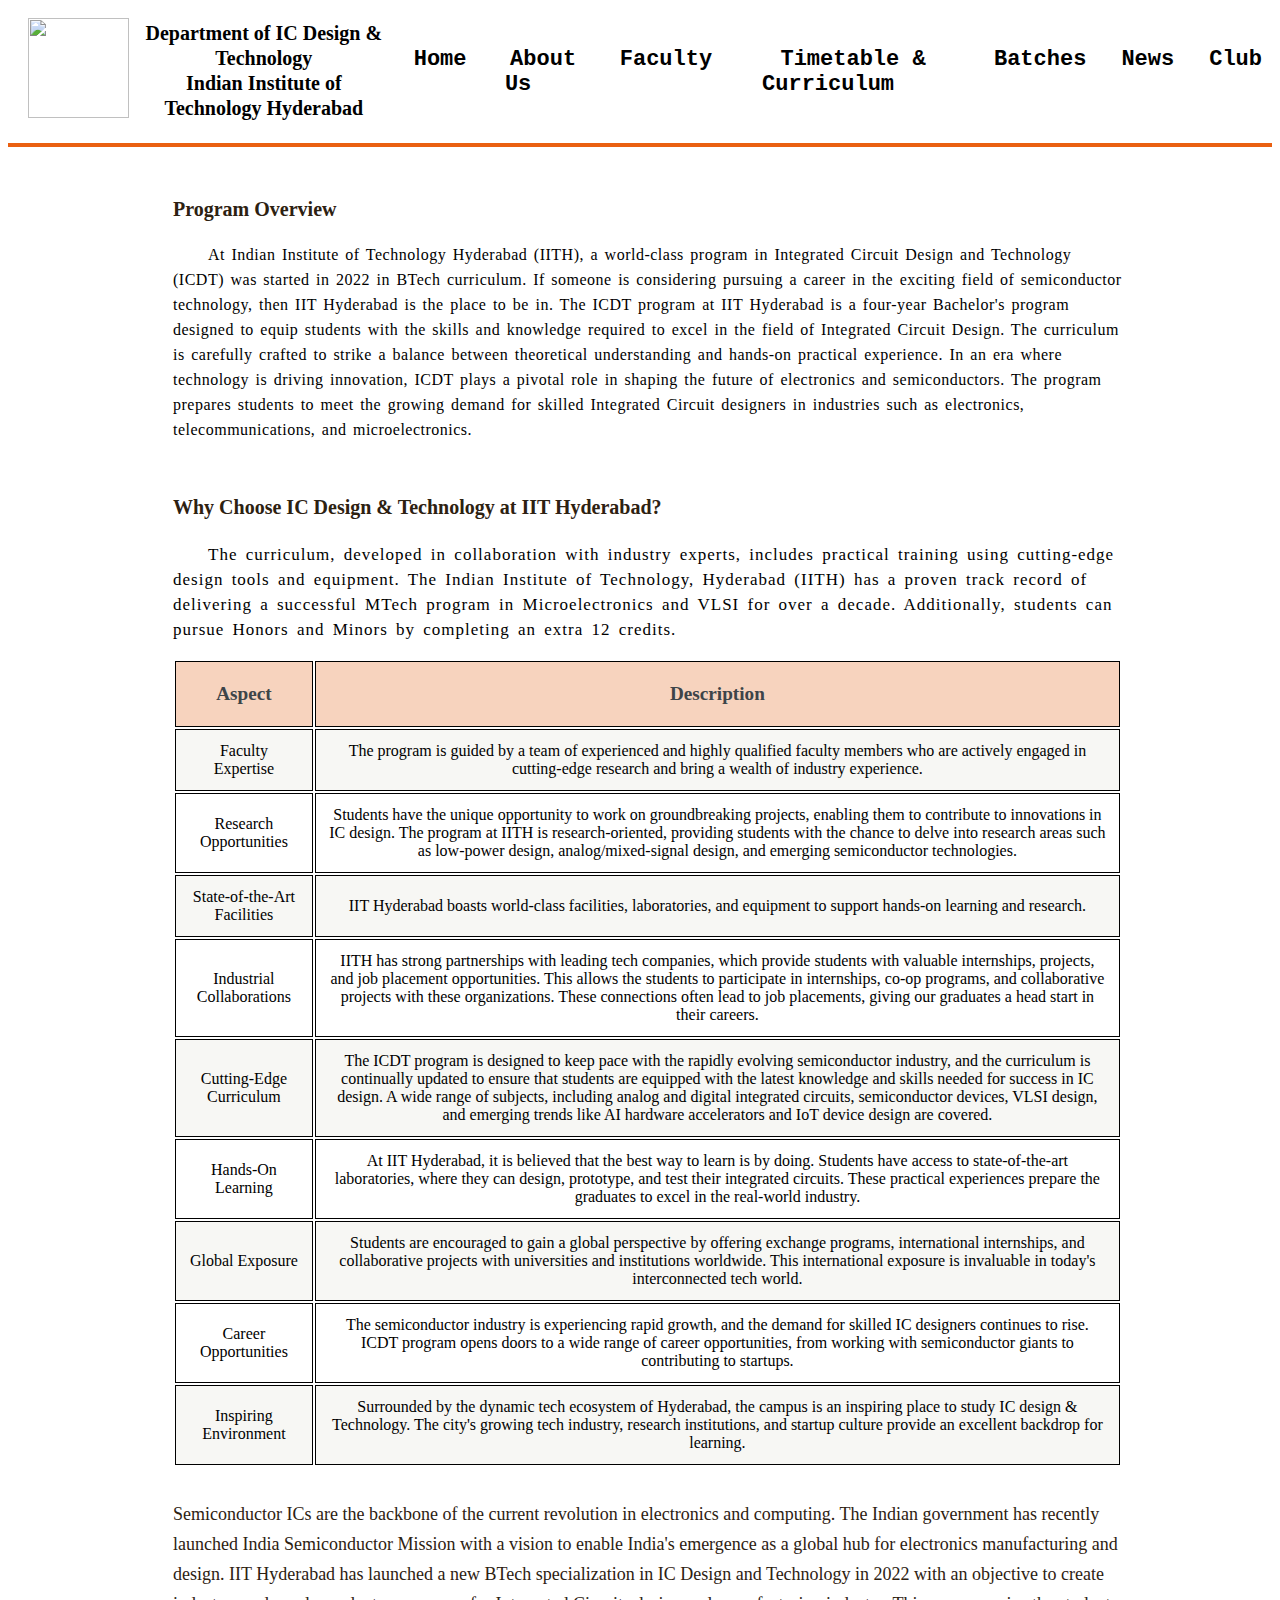
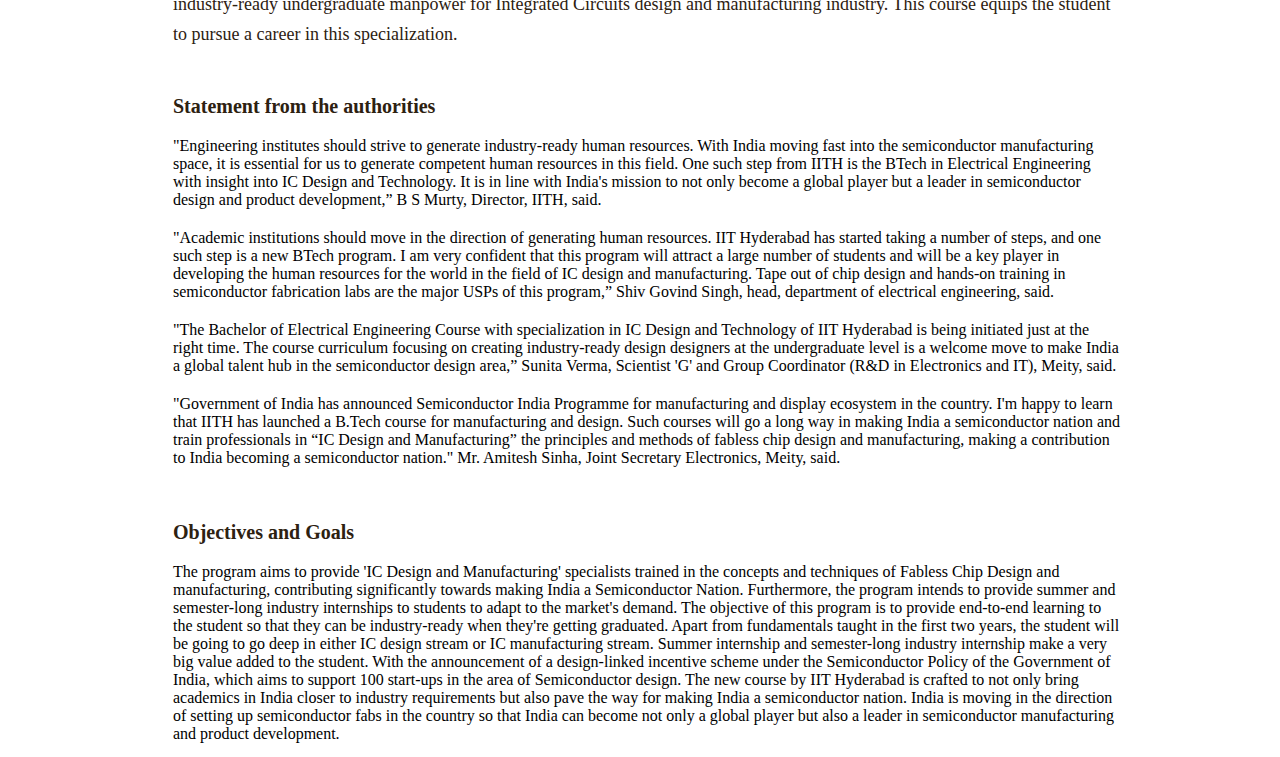
==== about.html @ 4a528036 "Add files via upload" ====
<!DOCTYPE html>
<html>
<head>
  <meta name="viewport" content="width=device-width, initial-scale=1">
  <link rel="preconnect" href="https://fonts.googleapis.com" />
  <link rel="preconnect" href="https://fonts.gstatic.com" crossorigin />
  <link href="https://pvinis.github.io/iosevka-webfont/3.4.1/iosevka.css" rel="stylesheet" />
  <link rel="stylesheet" href="webmain.css">
  <link rel="icon" type="image/png" href="https://ee.iith.ac.in/images/favicon.png"/>
  <title>About Us</title>
</head>
<body>
  <header>
    <nav class="navbar">
      <ul>
        <li><img src="https://ee.iith.ac.in/images/iith.png" height="100px" width="101px"></li>
        <div class="textt">
          <span class="nameofdept">Department of IC Design & Technology</span><br>
          <span class="instiname">Indian Institute of Technology Hyderabad</span>
        </div>
        <li><a href="/index.html">Home</a></li>
        <li><a href="/about.html">About Us</a></li>
        <li><a href="/faculty.html">Faculty</a></li>
        <li><a href="/timetable.html">Timetable & Curriculum</a></li>
        <li><a href="/students.html">Batches</a></li>
        <li><a href="club.html">News</a></li>
        <li><a href="club.html">Club</a></li>
      </ul>
    </nav>
    <hr>
  </header>
  <main>
  <section style="padding-left: 15px;">
    <section>
      <h3 style="color: rgb(45, 33, 17); margin-top: 50px; font-size: 20px; word-spacing: 200%; line-height: 25px;">Program Overview</h3>
      <p style="letter-spacing: 0.5px; word-spacing: 2px; display: block; line-height: 25px; text-indent: 35px;">At Indian Institute of Technology Hyderabad (IITH), a world-class program in Integrated Circuit Design and Technology (ICDT) was started in 2022 in BTech curriculum. If someone is considering pursuing a career in the exciting field of semiconductor technology, then IIT Hyderabad is the place to be in. The ICDT program at IIT Hyderabad is a four-year Bachelor's program designed to equip students with the skills and knowledge required to excel in the field of Integrated Circuit Design. The curriculum is carefully crafted to strike a balance between theoretical understanding and hands-on practical experience. In an era where technology is driving innovation, ICDT plays a pivotal role in shaping the future of electronics and semiconductors. The program prepares students to meet the growing demand for skilled Integrated Circuit designers in industries such as electronics, telecommunications, and microelectronics.</p>
    </section>
    <section>
      <h3 style="color: rgb(45, 33, 17); margin-top: 50px; font-size: 20px; word-spacing: 200%; line-height: 30px; display: block; font-weight: 600; ">Why Choose IC Design & Technology at IIT Hyderabad?</h3>
      <p style="font-size: 17px; text-indent: 35px; letter-spacing: 1px; word-spacing: 3px; line-height: 25px;">The curriculum, developed in collaboration with industry experts, includes practical training using cutting-edge design tools and equipment. The Indian Institute of Technology, Hyderabad (IITH) has a proven track record of delivering a successful MTech program in Microelectronics and VLSI for over a decade. Additionally, students can pursue Honors and Minors by completing an extra 12 credits.</p>
    </section>
    <table style="display: block; margin-top: 15px; " class="tb">
      <thead style="text-align: center; line-height: 35px;">
        <th>Aspect</th>
        <th>Description</th>
      </thead>
      <tr>
        <td>Faculty Expertise</td>
        <td>The program is guided by a team of experienced and highly qualified faculty members who are actively engaged in cutting-edge research and bring a wealth of industry experience.</td>
      </tr>
      <tr>
        <td>Research Opportunities</td>
        <td>Students have the unique opportunity to work on groundbreaking projects, enabling them to contribute to innovations in IC design. The program at IITH is research-oriented, providing students with the chance to delve into research areas such as low-power design, analog/mixed-signal design, and emerging semiconductor technologies.</td>
      </tr>
      <tr>
        <td>State-of-the-Art Facilities</td>
        <td>IIT Hyderabad boasts world-class facilities, laboratories, and equipment to support hands-on learning and research.</td>
      </tr>
      <tr>
        <td>Industrial Collaborations</td>
        <td>IITH has strong partnerships with leading tech companies, which provide students with valuable internships, projects, and job placement opportunities. This allows the students to participate in internships, co-op programs, and collaborative projects with these organizations. These connections often lead to job placements, giving our graduates a head start in their careers.</td>
      </tr>
      <tr>
        <td>Cutting-Edge Curriculum</td>
        <td>The ICDT program is designed to keep pace with the rapidly evolving semiconductor industry, and the curriculum is continually updated to ensure that students are equipped with the latest knowledge and skills needed for success in IC design. A wide range of subjects, including analog and digital integrated circuits, semiconductor devices, VLSI design, and emerging trends like AI hardware accelerators and IoT device design are covered.</td>
      </tr>
      <tr>
        <td>Hands-On Learning</td>
        <td>At IIT Hyderabad, it is believed that the best way to learn is by doing. Students have access to state-of-the-art laboratories, where they can design, prototype, and test their integrated circuits. These practical experiences prepare the graduates to excel in the real-world industry.</td>
      </tr>
      <tr>
        <td>Global Exposure</td>
        <td>Students are encouraged to gain a global perspective by offering exchange programs, international internships, and collaborative projects with universities and institutions worldwide. This international exposure is invaluable in today's interconnected tech world.</td>
      </tr>
      <tr>
        <td>Career Opportunities</td>
        <td>The semiconductor industry is experiencing rapid growth, and the demand for skilled IC designers continues to rise. ICDT program opens doors to a wide range of career opportunities, from working with semiconductor giants to contributing to startups.</td>
      </tr>
      <tr>
        <td>Inspiring Environment</td>
        <td>Surrounded by the dynamic tech ecosystem of Hyderabad, the campus is an inspiring place to study IC design & Technology. The city's growing tech industry, research institutions, and startup culture provide an excellent backdrop for learning.</td>
      </tr>
    </table>
    <section style="margin-top: 15px; margin-bottom: 10px; color: rgb(45, 33, 17); margin-top: 5px; font-size: 18px; word-spacing: 200%; line-height: 30px; margin-bottom: 50px;">
      <p>Semiconductor ICs are the backbone of the current revolution in electronics and computing. The Indian government has recently launched India Semiconductor Mission with a vision to enable India's emergence as a global hub for electronics manufacturing and design. IIT Hyderabad has launched a new BTech specialization in IC Design and Technology in 2022 with an objective to create industry-ready undergraduate manpower for Integrated Circuits design and manufacturing industry. This course equips the student to pursue a career in this specialization.</p>
    </section>
    <section>
      <strong style="color: rgb(45, 33, 17); margin-top: 50px; font-size: 20px; word-spacing: 200%; line-height: 10px;">Statement from the authorities</strong>
      <p class="divs" style="margin-top: 20px;">
        "Engineering institutes should strive to generate industry-ready human resources. With India moving fast into the semiconductor manufacturing space, it is essential for us to generate competent human resources in this field. One such step from IITH is the BTech in Electrical Engineering with insight into IC Design and Technology. It is in line with India's mission to not only become a global player but a leader in semiconductor design and product development,” B S Murty, Director, IITH, said.
      </p>
      <p class="divs" style="margin-top: 20px;"> "Academic institutions should move in the direction of generating human resources. IIT Hyderabad has started taking a number of steps, and one such step is a new BTech program. I am very confident that this program will attract a large number of students and will be a key player in developing the human resources for the world in the field of IC design and manufacturing. Tape out of chip design and hands-on training in semiconductor fabrication labs are the major USPs of this program,” Shiv Govind Singh, head, department of electrical engineering, said.</p>
      <p class="divs" style="margin-top: 20px;">
        "The Bachelor of Electrical Engineering Course with specialization in IC Design and Technology of IIT Hyderabad is being initiated just at the right time. The course curriculum focusing on creating industry-ready design designers at the undergraduate level is a welcome move to make India a global talent hub in the semiconductor design area,” Sunita Verma, Scientist 'G' and Group Coordinator (R&D in Electronics and IT), Meity, said.
      </p>
      <p class="divs" style="margin-top: 20px;"> "Government of India has announced Semiconductor India Programme for manufacturing and display ecosystem in the country. I'm happy to learn that IITH has launched a B.Tech course for manufacturing and design. Such courses will go a long way in making India a semiconductor nation and train professionals in “IC Design and Manufacturing” the principles and methods of fabless chip design and manufacturing, making a contribution to India becoming a semiconductor nation." Mr. Amitesh Sinha, Joint Secretary Electronics, Meity, said.
      </p>
    </section>
    <section>
      <strong style="color: rgb(45, 33, 17); margin-top: 50px; font-size: 20px; word-spacing: 200%; line-height: 30px; display: block; font-weight: 600; ">Objectives and Goals</strong>
      <p>The program aims to provide 'IC Design and Manufacturing' specialists trained in the concepts and techniques of Fabless Chip Design and manufacturing, contributing significantly towards making India a Semiconductor Nation. Furthermore, the program intends to provide summer and semester-long industry internships to students to adapt to the market's demand. The objective of this program is to provide end-to-end learning to the student so that they can be industry-ready when they're getting graduated. Apart from fundamentals taught in the first two years, the student will be going to go deep in either IC design stream or IC manufacturing stream. Summer internship and semester-long industry internship make a very big value added to the student. With the announcement of a design-linked incentive scheme under the Semiconductor Policy of the Government of India, which aims to support 100 start-ups in the area of Semiconductor design. The new course by IIT Hyderabad is crafted to not only bring academics in India closer to industry requirements but also pave the way for making India a semiconductor nation. India is moving in the direction of setting up semiconductor fabs in the country so that India can become not only a global player but also a leader in semiconductor manufacturing and product development.
      </p>
    </section>
  </section>
</main>
</body>
</html>
---- webmain.css ----
main {
    margin: 0px 150px;
    font-family: "Iosevka Web";
}

.navbar {
    background-color: white;
    font-family: "Iosevka Web", monospace;
    font-size: 22px;
    overflow: hidden;
    padding: 10px;
  }
.navbar ul {
    list-style: none;
    padding: 0;
    margin: 0;
    display: flex;
    align-items: center;
    text-align: center;
}

.navbar img {
    margin-left: 10px;
    height: 100px;
    width: 101px;
}

.navbar li {
    list-style: none;
    margin-right: 10px;
}

.navbar li:last-child {
    margin-right: 0;
}

.navbar li a {
    padding: 25px 25px;
    text-decoration: none;
    color: black;
    font-weight: bold;
    position: relative;
    font-family: "Iosevka Web", monospace;
    transition: 0.2s;
    font-size: 22px;
}

.navbar li a::after {
    content: "";
    position: absolute;
    left: 0;
    bottom: -3px;
    width: 0;
    height: 2px;
    background-color: rgb(234, 96, 17);
    transition: 0.2s;
}

.navbar li a:hover::after {
    width: 100%;
}

hr {
    border: 2px solid rgb(234, 96, 17);
}

.nameofdept {
    font-size: 20px;
    font-weight: bold;
    font-family: "Iosevka Web";
}

.instiname {
    font-size: 20px;
    font-weight: bold;
    font-family: "Iosevka Web";
}

.tb {
    margin: 0 0 2em 0;
    width: 100%;
}

table tbody tr {
    border: 1px solid black;
    /* Set table border width to solid black */
    border-left: 0;
    border-right: 0;
    text-align: center;
}

table tbody tr:nth-child(2n + 1) {
    background-color: rgba(225, 224, 211, 0.25);
}

table td {
    padding: 0.75em 0.75em;
    font-size: 16px;
    /* Adjust text size */
    border: solid 0.5px black;
    border-collapse: collapse;
}

table th {
    color: #3d4449;
    font-size: 1.2em;
    padding: 0.75em 0.75em 0.75em 0.75em;
    text-align: center;
    vertical-align: bottom;
    font-weight: bold;
    border: 1px solid black;
    background-color: rgb(247, 211, 190);
    border-collapse: collapse;
    /* Set table header border width to solid black */
}

table thead {
    border-bottom: 1px solid black;
    /* Set table header border width to solid black */
}

table tfoot {
    border-top: 1px solid black;
    /* Set table footer border width to solid black */
}

table.alt {
    border-collapse: separate;
}

table.alt tbody tr td {
    border: 1px solid black;
    /* Set alternative table border width to solid black */
    border-left-width: 0;
    border-top-width: 0;
}

table.alt tbody tr td:first-child {
    border-left-width: 1px;
}

table.alt tbody tr:first-child td {
    border-top-width: 1px;
}

table.alt thead {
    border-bottom: 0;
}

table.alt tfoot {
    border-top: 0;
}

.tb .head{
    background-color: rgb(247, 211, 190);
}
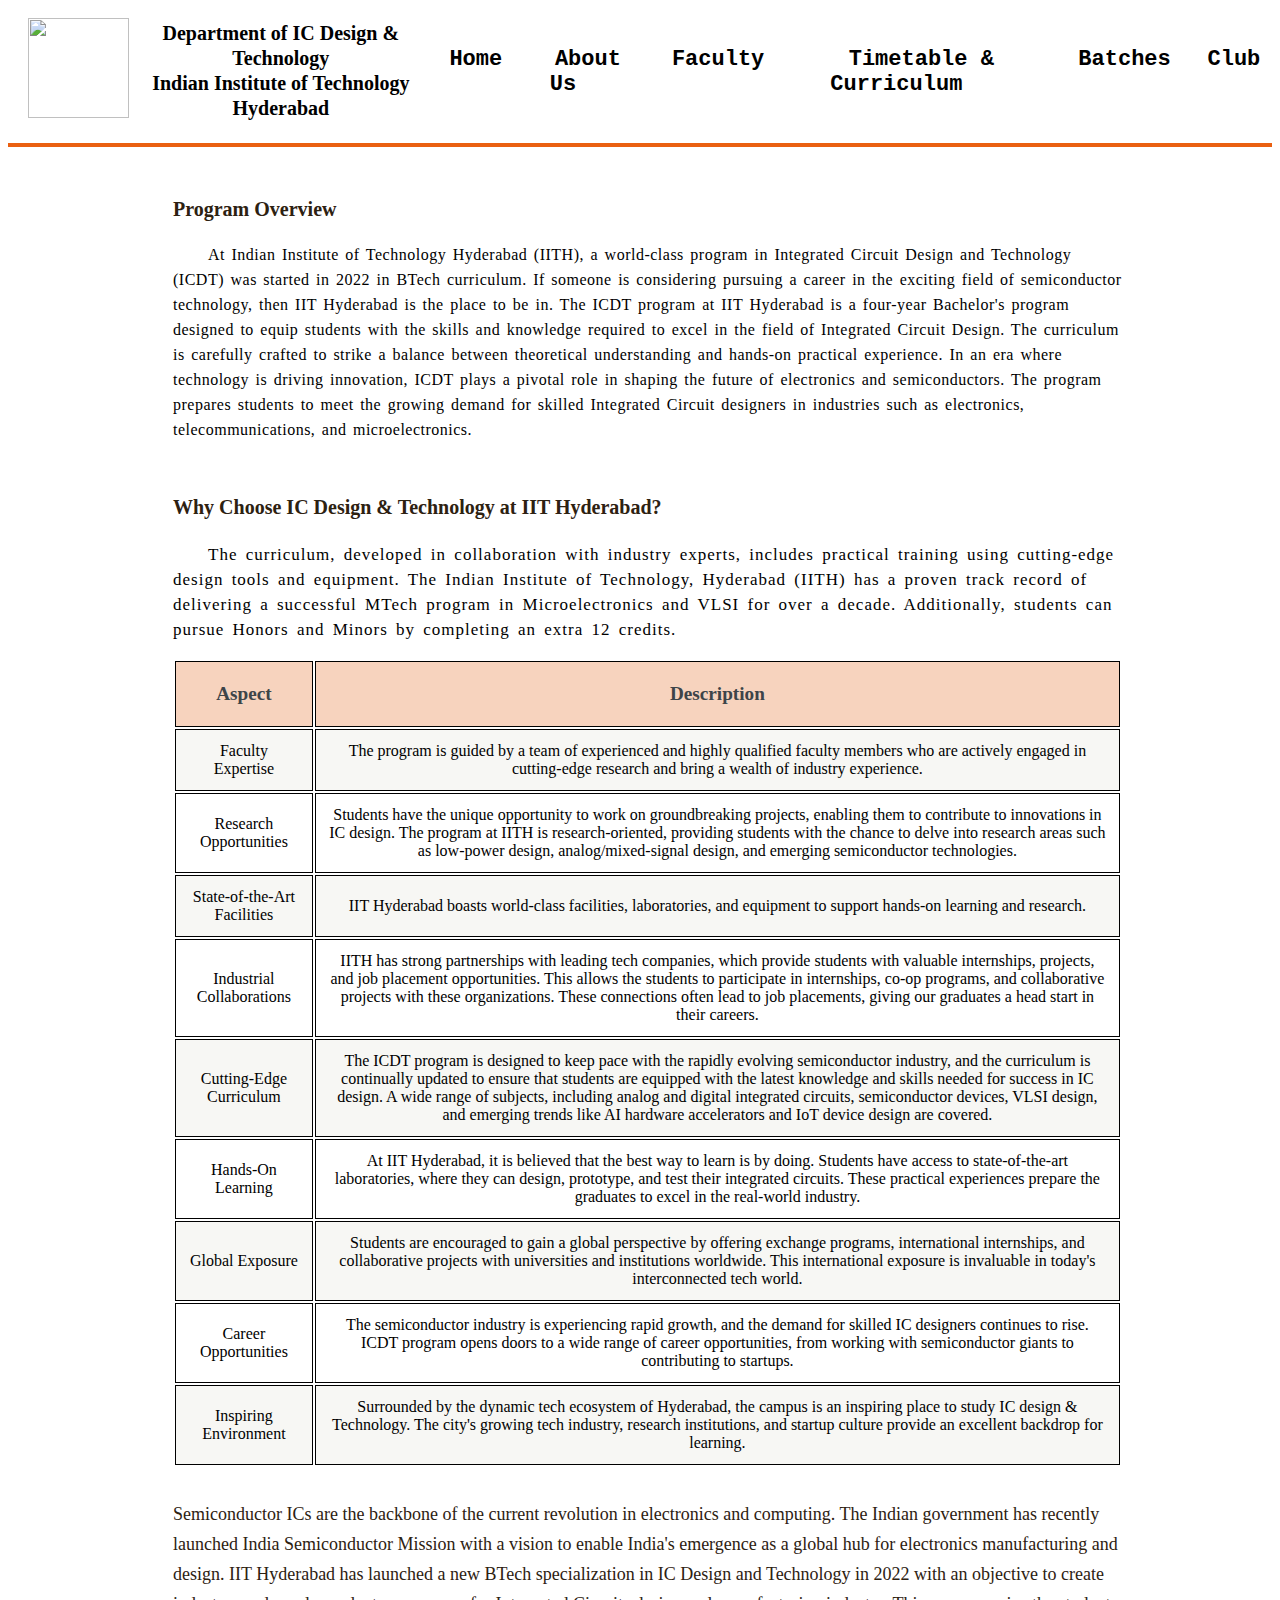
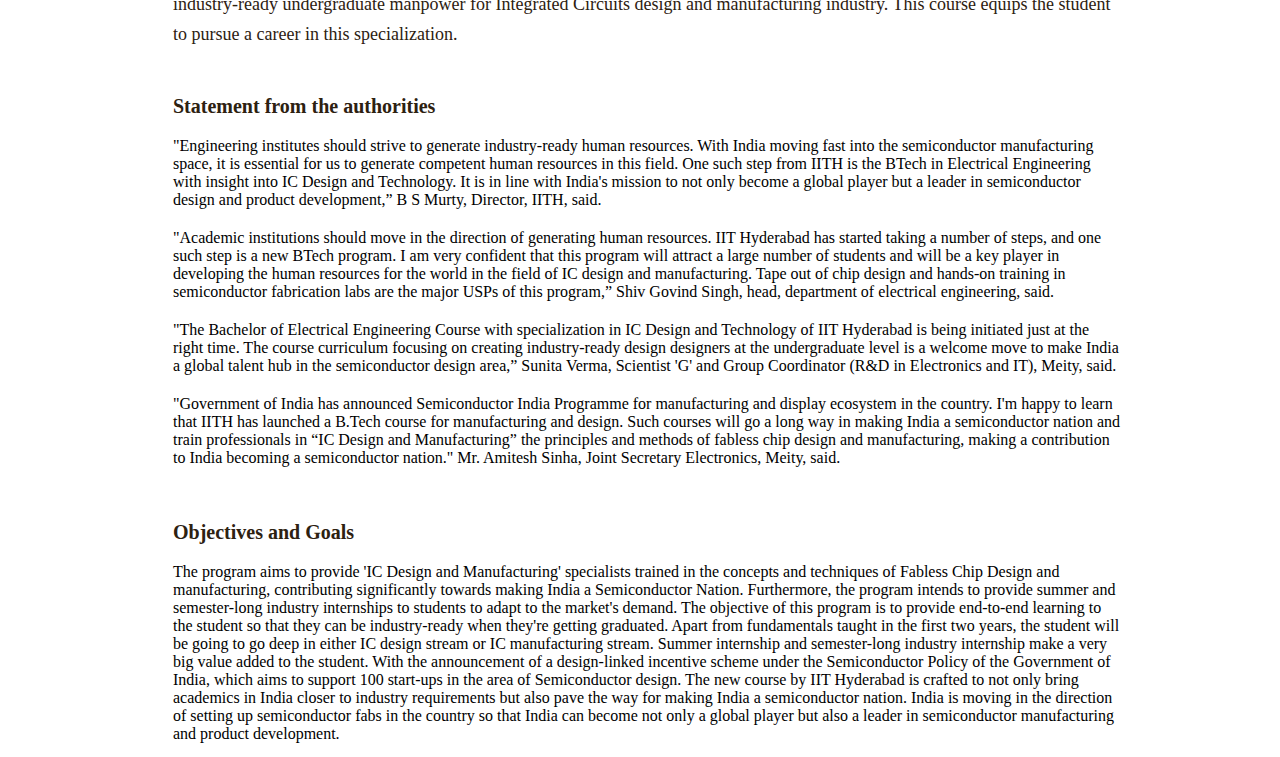
==== commit a28f8bbb: "fixed homepage and batches" ====
--- a/about.html
+++ b/about.html
@@ -23,7 +23,6 @@
         <li><a href="/faculty.html">Faculty</a></li>
         <li><a href="/timetable.html">Timetable & Curriculum</a></li>
         <li><a href="/students.html">Batches</a></li>
-        <li><a href="club.html">News</a></li>
         <li><a href="club.html">Club</a></li>
       </ul>
     </nav>
--- a/webmain.css
+++ b/webmain.css
@@ -9,7 +9,8 @@
     font-size: 22px;
     overflow: hidden;
     padding: 10px;
-  }
+}
+
 .navbar ul {
     list-style: none;
     padding: 0;
@@ -76,10 +77,6 @@
     font-family: "Iosevka Web";
 }
 
-.tb {
-    margin: 0 0 2em 0;
-    width: 100%;
-}
 
 table tbody tr {
     border: 1px solid black;
@@ -151,6 +148,25 @@
     border-top: 0;
 }
 
-.tb .head{
+.tb .head {
     background-color: rgb(247, 211, 190);
+}
+
+.tba {
+    height: 600px;
+    width: 800px;
+    border: 2px solid black;
+    box-shadow: 0 0 100px rgba(0, 0, 0, 0.2);
+    border-radius: 15px;
+    margin-top: 100px;
+}
+
+.tableimg {
+
+    gap: 100px;
+}
+
+.tb {
+    margin: 0 0 2em 0;
+    width: 100%;
 }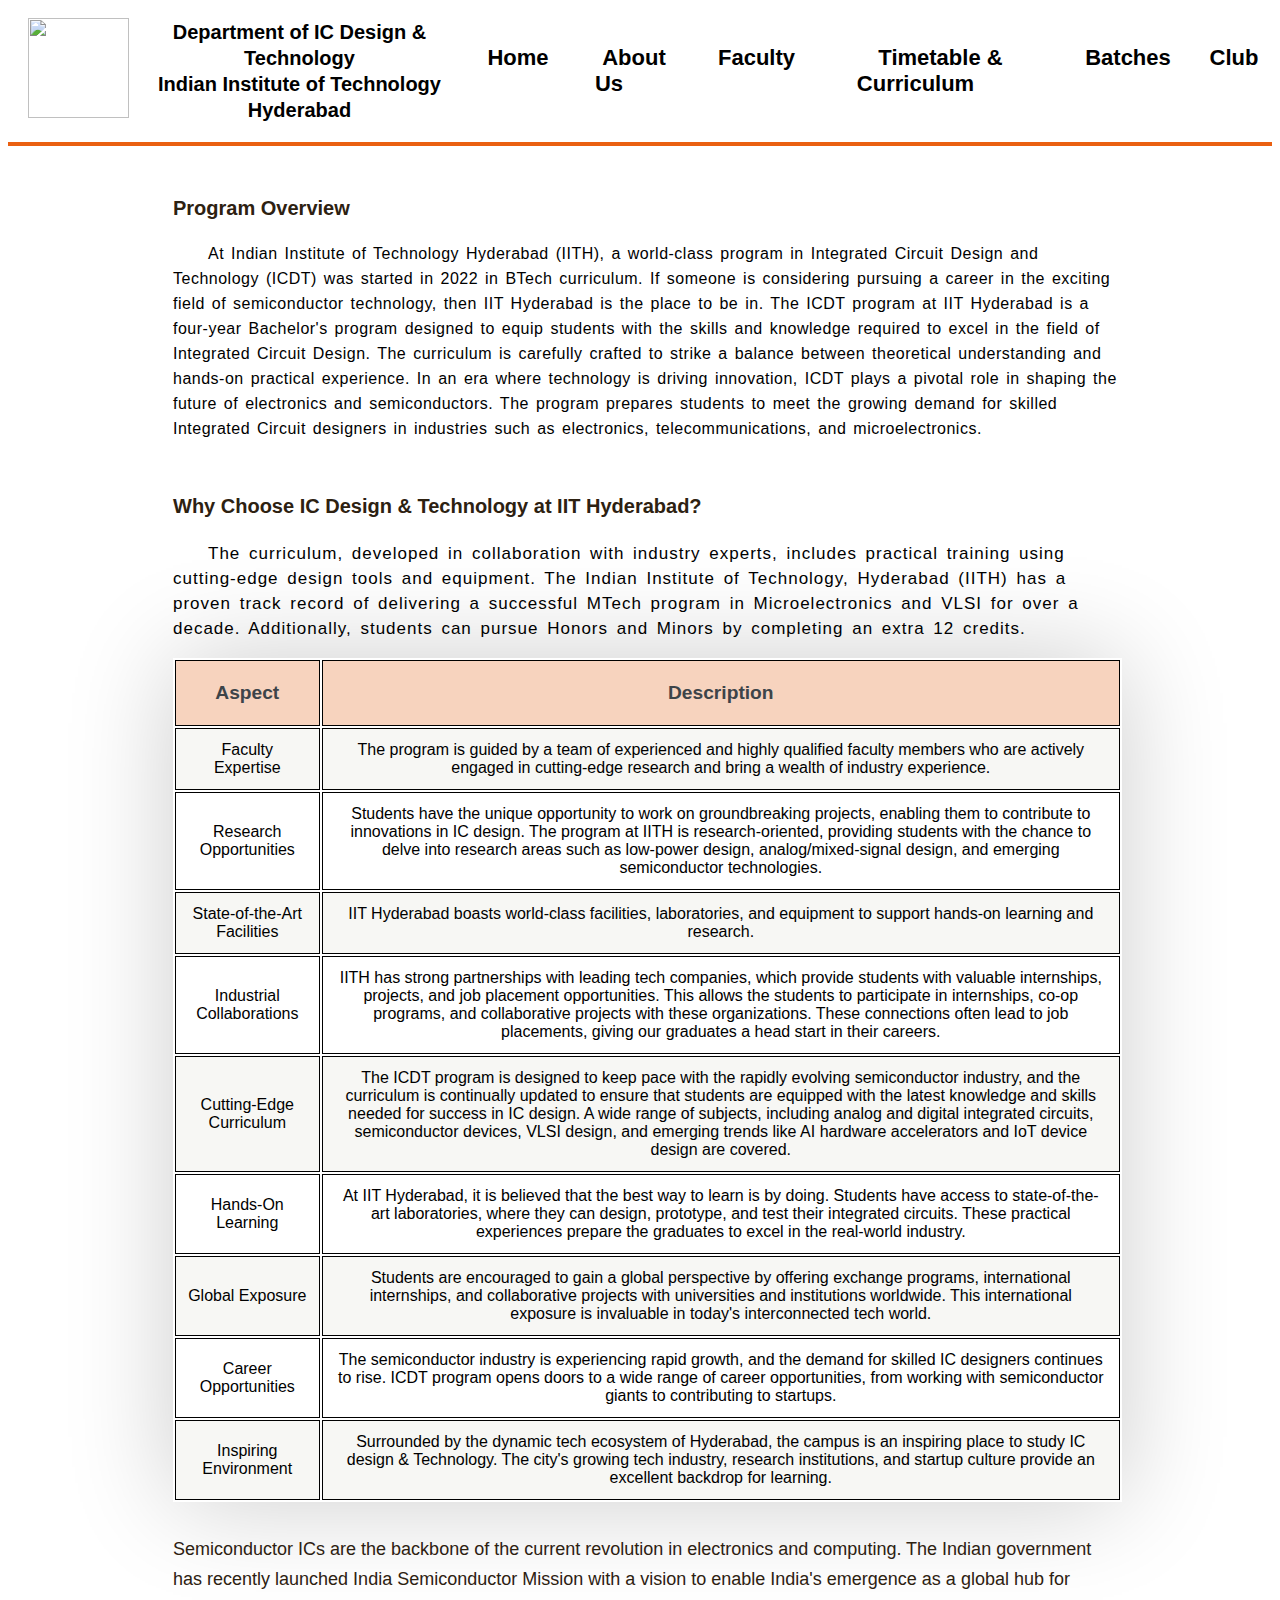
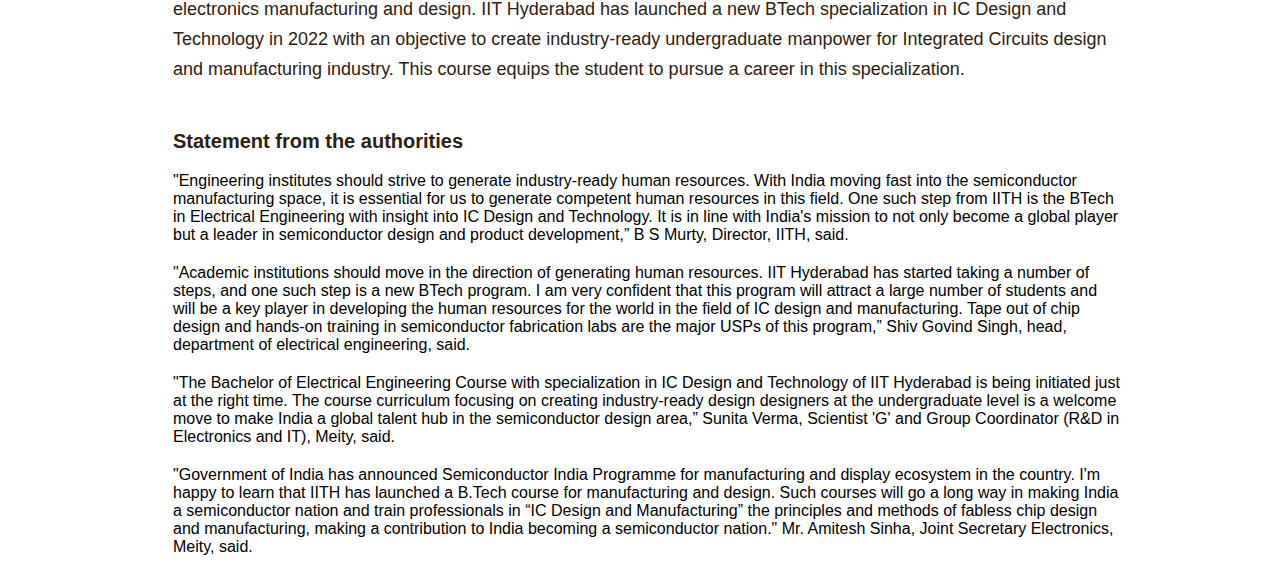
==== commit 3722798e: "Improvements" ====
--- a/about.html
+++ b/about.html
@@ -4,7 +4,6 @@
   <meta name="viewport" content="width=device-width, initial-scale=1">
   <link rel="preconnect" href="https://fonts.googleapis.com" />
   <link rel="preconnect" href="https://fonts.gstatic.com" crossorigin />
-  <link href="https://pvinis.github.io/iosevka-webfont/3.4.1/iosevka.css" rel="stylesheet" />
   <link rel="stylesheet" href="webmain.css">
   <link rel="icon" type="image/png" href="https://ee.iith.ac.in/images/favicon.png"/>
   <title>About Us</title>
@@ -95,11 +94,6 @@
       <p class="divs" style="margin-top: 20px;"> "Government of India has announced Semiconductor India Programme for manufacturing and display ecosystem in the country. I'm happy to learn that IITH has launched a B.Tech course for manufacturing and design. Such courses will go a long way in making India a semiconductor nation and train professionals in “IC Design and Manufacturing” the principles and methods of fabless chip design and manufacturing, making a contribution to India becoming a semiconductor nation." Mr. Amitesh Sinha, Joint Secretary Electronics, Meity, said.
       </p>
     </section>
-    <section>
-      <strong style="color: rgb(45, 33, 17); margin-top: 50px; font-size: 20px; word-spacing: 200%; line-height: 30px; display: block; font-weight: 600; ">Objectives and Goals</strong>
-      <p>The program aims to provide 'IC Design and Manufacturing' specialists trained in the concepts and techniques of Fabless Chip Design and manufacturing, contributing significantly towards making India a Semiconductor Nation. Furthermore, the program intends to provide summer and semester-long industry internships to students to adapt to the market's demand. The objective of this program is to provide end-to-end learning to the student so that they can be industry-ready when they're getting graduated. Apart from fundamentals taught in the first two years, the student will be going to go deep in either IC design stream or IC manufacturing stream. Summer internship and semester-long industry internship make a very big value added to the student. With the announcement of a design-linked incentive scheme under the Semiconductor Policy of the Government of India, which aims to support 100 start-ups in the area of Semiconductor design. The new course by IIT Hyderabad is crafted to not only bring academics in India closer to industry requirements but also pave the way for making India a semiconductor nation. India is moving in the direction of setting up semiconductor fabs in the country so that India can become not only a global player but also a leader in semiconductor manufacturing and product development.
-      </p>
-    </section>
   </section>
 </main>
 </body>
--- a/webmain.css
+++ b/webmain.css
@@ -1,11 +1,11 @@
 main {
     margin: 0px 150px;
-    font-family: "Iosevka Web";
+    font-family: sans-serif;
 }
 
 .navbar {
     background-color: white;
-    font-family: "Iosevka Web", monospace;
+    font-family: sans-serif;
     font-size: 22px;
     overflow: hidden;
     padding: 10px;
@@ -41,7 +41,7 @@
     color: black;
     font-weight: bold;
     position: relative;
-    font-family: "Iosevka Web", monospace;
+    font-family: sans-serif;
     transition: 0.2s;
     font-size: 22px;
 }
@@ -68,13 +68,13 @@
 .nameofdept {
     font-size: 20px;
     font-weight: bold;
-    font-family: "Iosevka Web";
+    font-family: sans-serif;
 }
 
 .instiname {
     font-size: 20px;
     font-weight: bold;
-    font-family: "Iosevka Web";
+    font-family: sans-serif;
 }
 
 
@@ -162,11 +162,20 @@
 }
 
 .tableimg {
-
+    display: flex;
     gap: 100px;
+    margin: auto;
+    margin-bottom: 70px;
 }
 
 .tb {
     margin: 0 0 2em 0;
     width: 100%;
+    box-shadow: 0 0 100px rgba(0, 0, 0, 0.2);
+}
+
+.title {
+    margin: 10px auto 100px auto;
+    font-size: 50px;
+    font-weight: bold;
 }